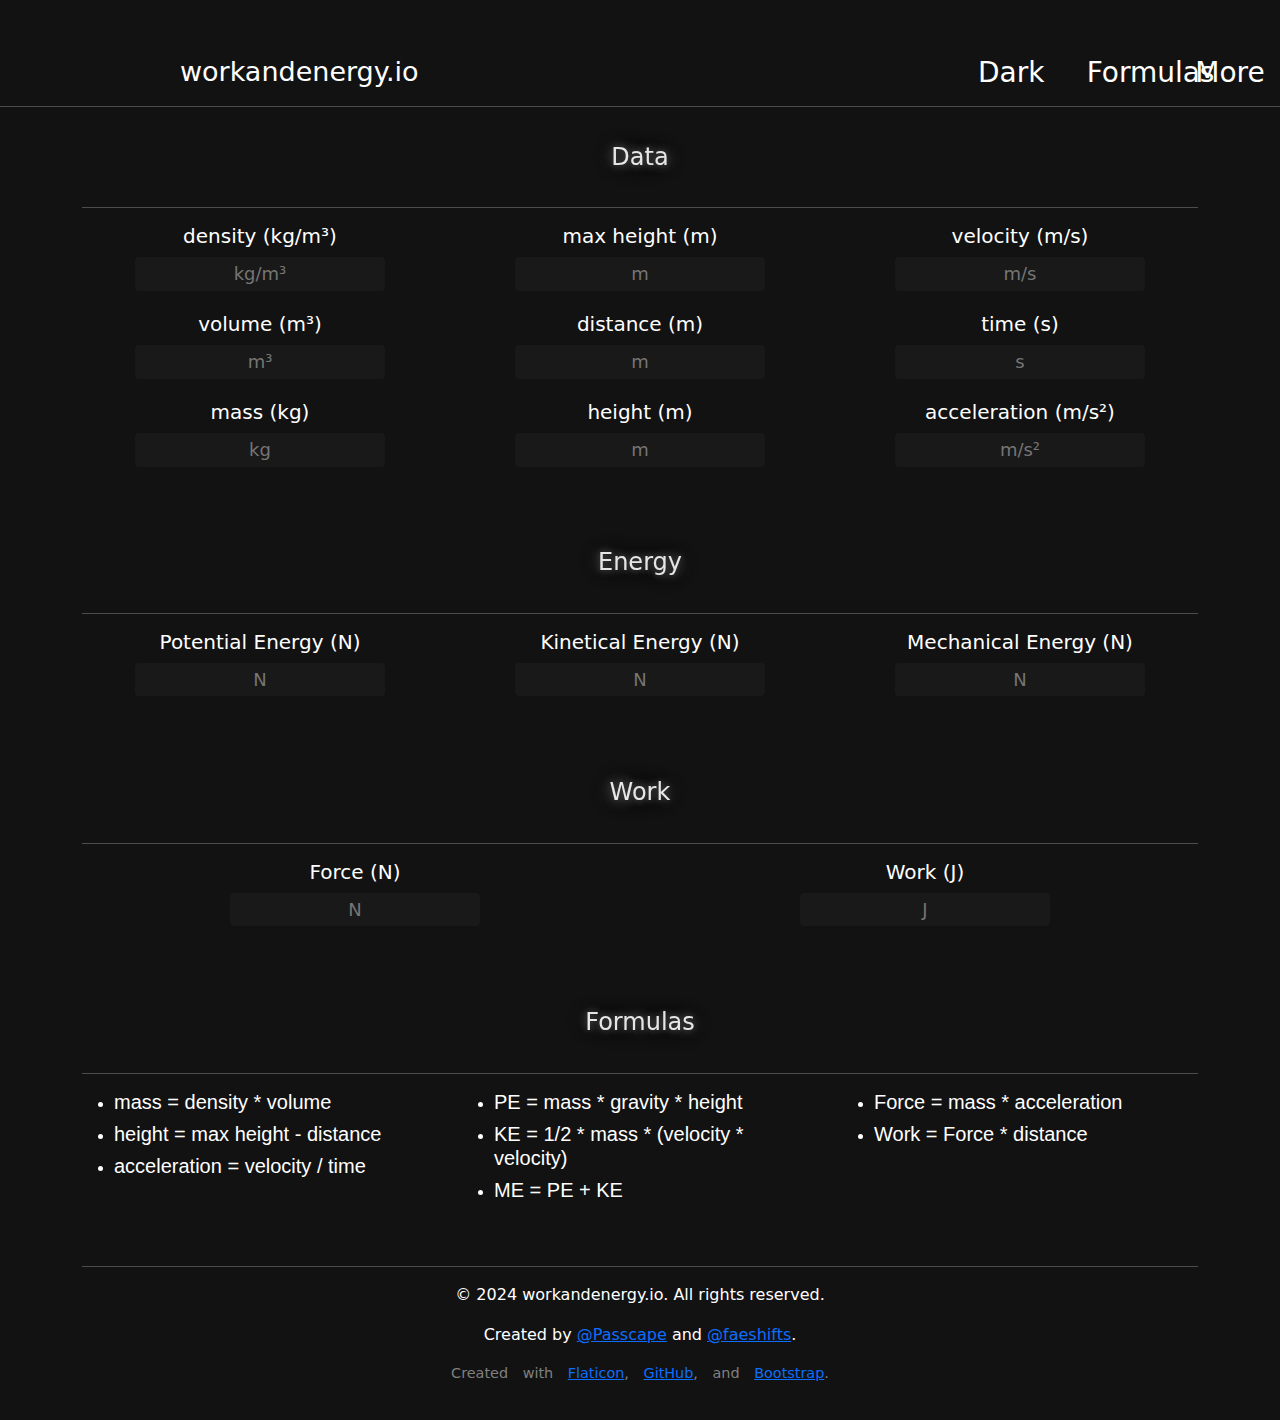
==== main.html @ ba79b879 "Add files via upload" ====
<!DOCTYPE html>
<html lang="en">
<head>
    <meta charset="UTF-8">
    <meta name="viewport" content="width=device-width, initial-scale=1.0">
    <title>Work and Energy</title>
    <link rel="shortcut icon" href="img/transverse-wave.png" type="image/x-icon">
    <link href="https://cdn.jsdelivr.net/npm/bootstrap@5.3.3/dist/css/bootstrap.min.css" rel="stylesheet" integrity="sha384-QWTKZyjpPEjISv5WaRU9OFeRpok6YctnYmDr5pNlyT2bRjXh0JMhjY6hW+ALEwIH" crossorigin="anonymous">
    <link rel="stylesheet" href="style.css">
    <link rel="shortcut icon" href="img/book.png" type="image/x-icon">
</head>
<body onbeforeunload="return confirmationMessage()">

    <div class="row" id="navbar">
        <div class="col-9">
            <h2 style="margin: 10px 0 0 20dvh;" onclick="linktself('index.html')">workandenergy.io</h2>
        </div>
        <div class="col-1">
            <h3 style="margin: 10px 0  0 0; cursor: pointer;" id="mode" onclick="mode()">Light</h3>
        </div>
        <div class="col-1">
            <h3 style="margin: 10px 0 0 0; cursor: pointer;" onclick="linktself('#formulas')">Formulas</h3>
        </div>
        <div class="col-1">
            <h3 style="margin: 10px 0 0 0; cursor: pointer;" onclick="linktblank('https://instagram.com/akufaisal._')">More</h3>
        </div>
    </div>
    <hr>

    <div class="container-md">
        <h2 class="title text-center">Data</h2>
        <hr>
        <div class="row text-center">
            <div class="col-4">
                <h5>density (kg/m³)</h5>
            </div>
            <div class="col-4">
                <h5>max height (m)</h5>
            </div>
            <div class="col-4">
                <h5>velocity (m/s)</h5>
            </div>
        </div>

        <div class="row text-center">
            <div class="col-4">
                <input type="text" id="density" placeholder="kg/m³" oninput="input('de')" autocomplete="off">
            </div>
            <div class="col-4">
                <input type="text" id="maxheight" placeholder="m" oninput="input('mh')" autocomplete="off">
            </div>
            <div class="col-4">
                <input type="text" id="velocity" placeholder="m/s" oninput="input('ve')" autocomplete="off">
            </div>
        </div>
     <br>
        <div class="row text-center">
            <div class="col-4">
                <h5>volume (m³)</h5>
            </div>
            <div class="col-4">
                <h5>distance (m)</h5>
            </div>
            <div class="col-4">
                <h5>time (s)</h5>
            </div>
        </div>

        <div class="row text-center">
            <div class="col-4">
                <input type="text" id="volume" placeholder="m³" oninput="input('vo')" autocomplete="off">
            </div>
            <div class="col-4">
                <input type="text" id="distance" placeholder="m" oninput="input('di')" autocomplete="off">
            </div>
            <div class="col-4">
                <input type="text" id="time" placeholder="s" oninput="input('t')" autocomplete="off">
            </div>
        </div>
    <br>
        <div class="row text-center">
            <div class="col-4">
                <h5>mass (kg)</h5>
            </div>
            <div class="col-4">
                <h5>height (m)</h5>
            </div>
            <div class="col-4">
                <h5>acceleration (m/s²)</h5>
            </div>
        </div>
   
        <div class="row text-center">
            <div class="col-4">
                <input type="text" id="mass" placeholder="kg" oninput="input('ma')" autocomplete="off">
            </div>
            <div class="col-4">
                <input type="text" id="height" placeholder="m" oninput="input('h')" autocomplete="off">
            </div>
            <div class="col-4">
                <input type="text" id="acceleration" placeholder="m/s²" oninput="input('a')" autocomplete="off">
            </div>
        </div>
   
        <br><br><h2 class="title text-center">Energy</h2><hr>
   
        <div class="row text-center">
            <div class="col-4">
                <h5>Potential Energy (N)</h5>
            </div>
            <div class="col-4">
                <h5>Kinetical Energy (N)</h5>
            </div>
            <div class="col-4">
                <h5>Mechanical Energy (N)</h5>
            </div>
        </div>
   
        <div class="row text-center">
            <div class="col-4">
                <input type="text" name="pEnergy" id="potential" placeholder="N" autocomplete="off">
            </div>
            <div class="col-4">
                <input type="text" name="kEnergy" id="kinetical" placeholder="N" autocomplete="off">
            </div>
            <div class="col-4">
                <input type="text" name="mEnergy" id="mechanical" placeholder="N" autocomplete="off">
            </div>
        </div>
   
        <br><br><h2 class="title text-center">Work</h2><hr>
   
        <div class="row text-center">
            <div class="col-6">
                <h5>Force (N)</h5>
            </div>
            <div class="col-6">
                <h5>Work (J)</h5>
            </div>
        </div>
   
        <div class="row text-center">
            <div class="col-6">
                <input type="text" id="force" placeholder="N" autocomplete="off" readonly>
            </div>
            <div class="col-6">
                <input type="text" id="work" placeholder="J" autocomplete="off" readonly>
            </div>
        </div>

        <br><br><h2 class="title text-center" id="formulas">Formulas</h2><hr>
        <div class="row">
            <div class="col-4">
                <ul style="font-family: Arial, Helvetica, sans-serif;">
                    <li><h5>mass = density * volume</h5></li>
                    <li><h5>height = max height - distance</h5></li>
                    <li><h5>acceleration = velocity / time</h5></li>
                </ul>
            </div>
            <div class="col-4">
                <ul style="font-family: Arial, Helvetica, sans-serif;">
                    <li><h5>PE = mass * gravity * height</h5></li>
                    <li><h5>KE = 1/2 * mass * (velocity * velocity)</h5></li>
                    <li><h5>ME = PE + KE</h5></li>
                </ul>
            </div>
            <div class="col-4">
                <ul style="font-family: Arial, Helvetica, sans-serif;">
                    <li><h5>Force = mass * acceleration</h5></li>
                    <li><h5>Work = Force * distance</h5></li>
                </ul>
            </div>
        </div>

        <footer class="text-center mt-5">
            <hr>
            <p>&copy; 2024 workandenergy.io. All rights reserved.</p>
            <p>Created by <a href="https://instagram.com/akufaisal._" target="_blank" rel="noopener noreferrer">@Passcape</a> and <a href="https://instagram.com/kkeiiwz" target="_blank" rel="noopener noreferrer">@faeshifts</a>.</p>
            <p style="word-spacing: 10px; color: gray; font-size: 0.9em;">Created with <a href="https://www.flaticon.com/" target="_blank" rel="noopener noreferrer">Flaticon</a>, <a href="https://github.com/" target="_blank" rel="noopener noreferrer">GitHub</a>, and <a href="https://getbootstrap.com/" target="_blank" rel="noopener noreferrer">Bootstrap</a>.</p>
        </footer>
    </div>
    <script defer src="main.js"></script>
</body>
</html>
---- style.css ----
body{
    position: relative;
    margin: 4dvh 0 4dvh 0;
    animation-name: startUp;
    animation-duration: 1s;
    animation-fill-mode: forwards;
    animation-timing-function: ease-in-out;
    z-index: 1;
    background-color: #121212;
    color: white;
}

input[type="text"]{
    background-color: #191919;
    color: white;
    border: 1px solid #121212;
    border-radius: 5px;
    padding: 0.5dvh 0.5dvh 0.5dvh 0.5dvh;
    font-size: 2dvh;
}

input:focus{
    outline: none;
    border: 1px solid #3f3f3f;
    background-color: #191919;
}

h2{
    margin: 4dvh 0 4dvh 0;
    font-size: 150%;
}

body::-webkit-scrollbar{
    display: none;
}

input{
    text-align: center;
    height: 110%;
    width: 28dvh;
}

#navbar div:first-child,
#navbar div:nth-child(2),
#navbar div:nth-child(3),
#navbar div:nth-child(4){
    position: relative;
    margin: 10px 0 0 0;
    font-size: 2dvh;
    transition: 0.25s;
}

#navbar div:hover{
    cursor: pointer;
    transition: 0.25s;
    text-shadow: 0 0 5px #3f3f3f, 0 0 10px #3f3f3f, 0 0 15px #3f3f3f, 0 0 20px #3f3f3f, 0 0 25px #3f3f3f, 0 0 30px #3f3f3f, 0 0 35px #3f3f3f;
    filter: blur(0px) brightness(1.2);
}

@keyframes fadeIn {
    0% { opacity: 0; }
    100% { opacity: 1; }
}

@keyframes startUp {
    0% { filter: blur(100px); }
    100% { filter: blur(0); }
}

#navbar div{
    animation: fadeIn 0.5s ease-in-out;
}

.title{
    text-shadow: #3f3f3f 0px 0px 5px, #3f3f3f 0px 0px 10px, #3f3f3f 0px 0px 15px, #3f3f3f 0px 0px 20px, #3f3f3f 0px 0px 25px, #3f3f3f 0px 0px 30px, #3f3f3f 0px 0px 35px;
    filter: blur(0px) brightness(0.9);
}
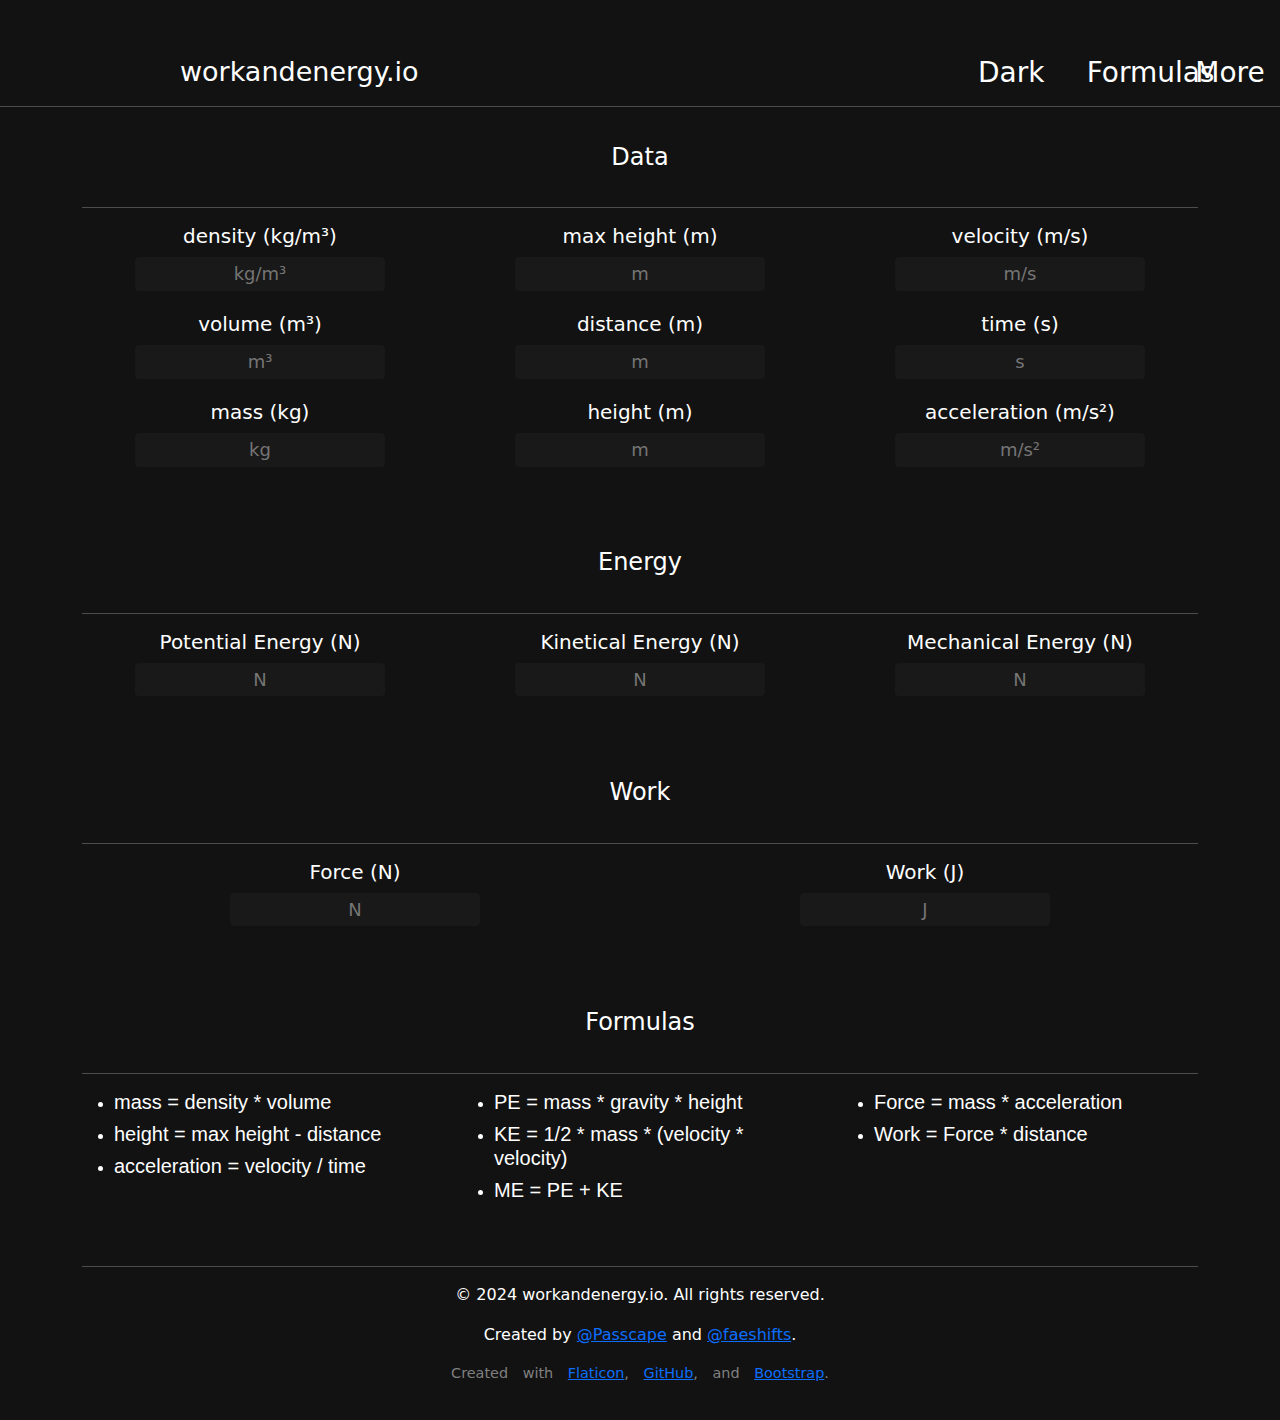
==== commit d1d46120: "Update main.html" ====
--- a/main.html
+++ b/main.html
@@ -118,13 +118,13 @@
    
         <div class="row text-center">
             <div class="col-4">
-                <input type="text" name="pEnergy" id="potential" placeholder="N" autocomplete="off">
+                <input type="text" name="pEnergy" id="potential" placeholder="N" autocomplete="off" readonly>
             </div>
             <div class="col-4">
-                <input type="text" name="kEnergy" id="kinetical" placeholder="N" autocomplete="off">
+                <input type="text" name="kEnergy" id="kinetical" placeholder="N" autocomplete="off" readonly>
             </div>
             <div class="col-4">
-                <input type="text" name="mEnergy" id="mechanical" placeholder="N" autocomplete="off">
+                <input type="text" name="mEnergy" id="mechanical" placeholder="N" autocomplete="off" readonly>
             </div>
         </div>
    
@@ -181,4 +181,4 @@
     </div>
     <script defer src="main.js"></script>
 </body>
-</html>+</html>
--- a/style.css
+++ b/style.css
@@ -70,8 +70,3 @@
 #navbar div{
     animation: fadeIn 0.5s ease-in-out;
 }
-
-.title{
-    text-shadow: #3f3f3f 0px 0px 5px, #3f3f3f 0px 0px 10px, #3f3f3f 0px 0px 15px, #3f3f3f 0px 0px 20px, #3f3f3f 0px 0px 25px, #3f3f3f 0px 0px 30px, #3f3f3f 0px 0px 35px;
-    filter: blur(0px) brightness(0.9);
-}